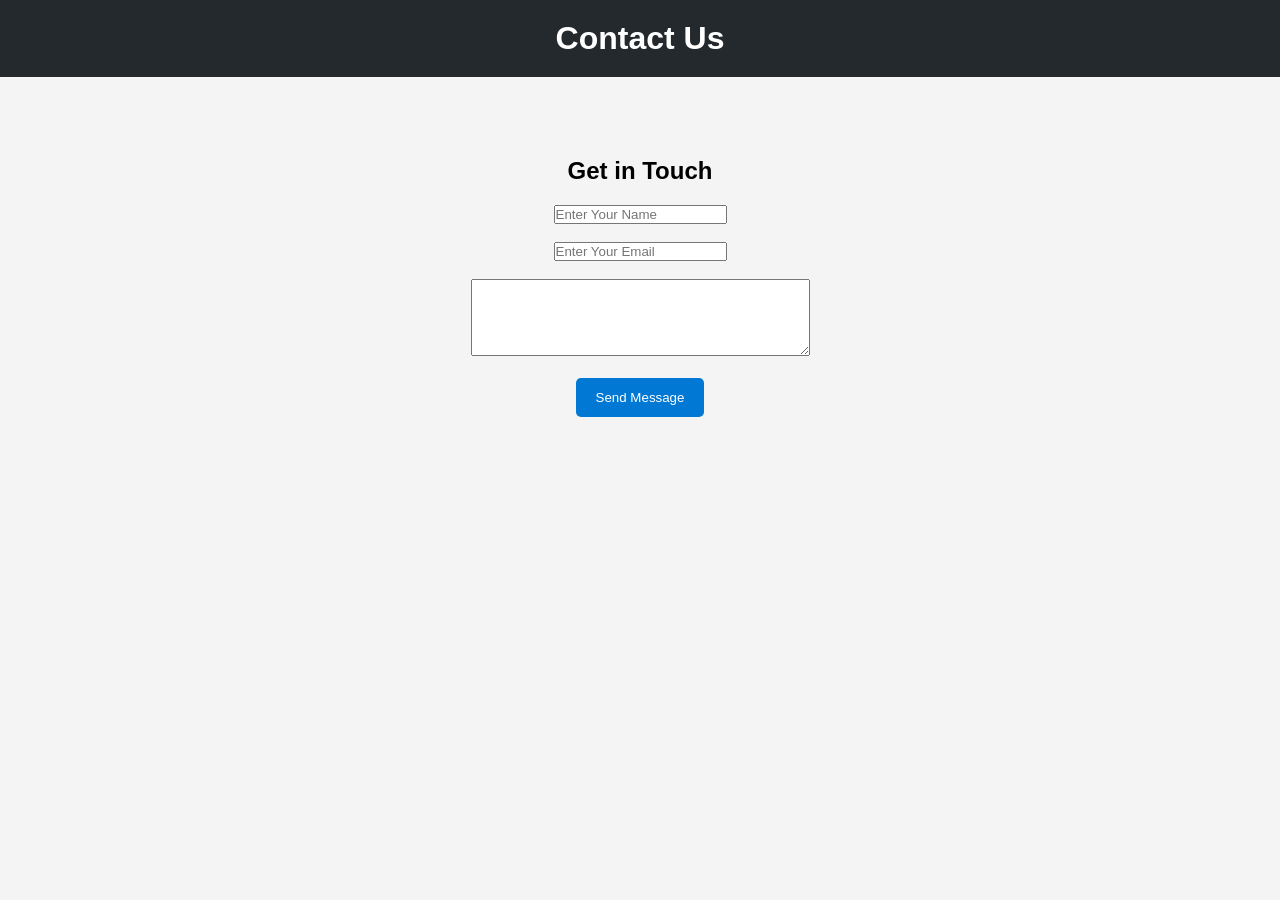
==== contact.html @ 00c9b46f "Intial commit" ====
<!DOCTYPE html>
<html>
<head>
    <title>Contact</title>
    <link rel="stylesheet" href="css/style.css">
</head>
<body>

<header>
    <h1>Contact Us</h1>
</header>

<section class="hero">

    <h2>Get in Touch</h2>

    <form>

        <input
            type="text"
            placeholder="Enter Your Name"
            required
        >

        <br><br>

        <input
            type="email"
            placeholder="Enter Your Email"
            required
        >

        <br><br>

        <textarea
            rows="5"
            cols="40"
            placeholder="Your Message">
        </textarea>

        <br><br>

        <button type="submit">
            Send Message
        </button>

    </form>

</section>

</body>
</html>
---- css/style.css ----
* {
    margin: 0;
    padding: 0;
    box-sizing: border-box;
}

body {
    font-family: Arial, sans-serif;
    background-color: #f4f4f4;
}

header {
    background-color: #24292e;
    color: white;
    text-align: center;
    padding: 20px;
}

nav {
    margin-top: 15px;
}

nav a {
    text-decoration: none;
    color: white;
    margin: 10px;
    font-weight: bold;
}

.hero {
    text-align: center;
    padding: 80px 20px;
}

.hero h2 {
    margin-bottom: 20px;
}

button {
    background-color: #0078d4;
    color: white;
    border: none;
    padding: 12px 20px;
    cursor: pointer;
    border-radius: 5px;
}

button:hover {
    background-color: #0056b3;
}
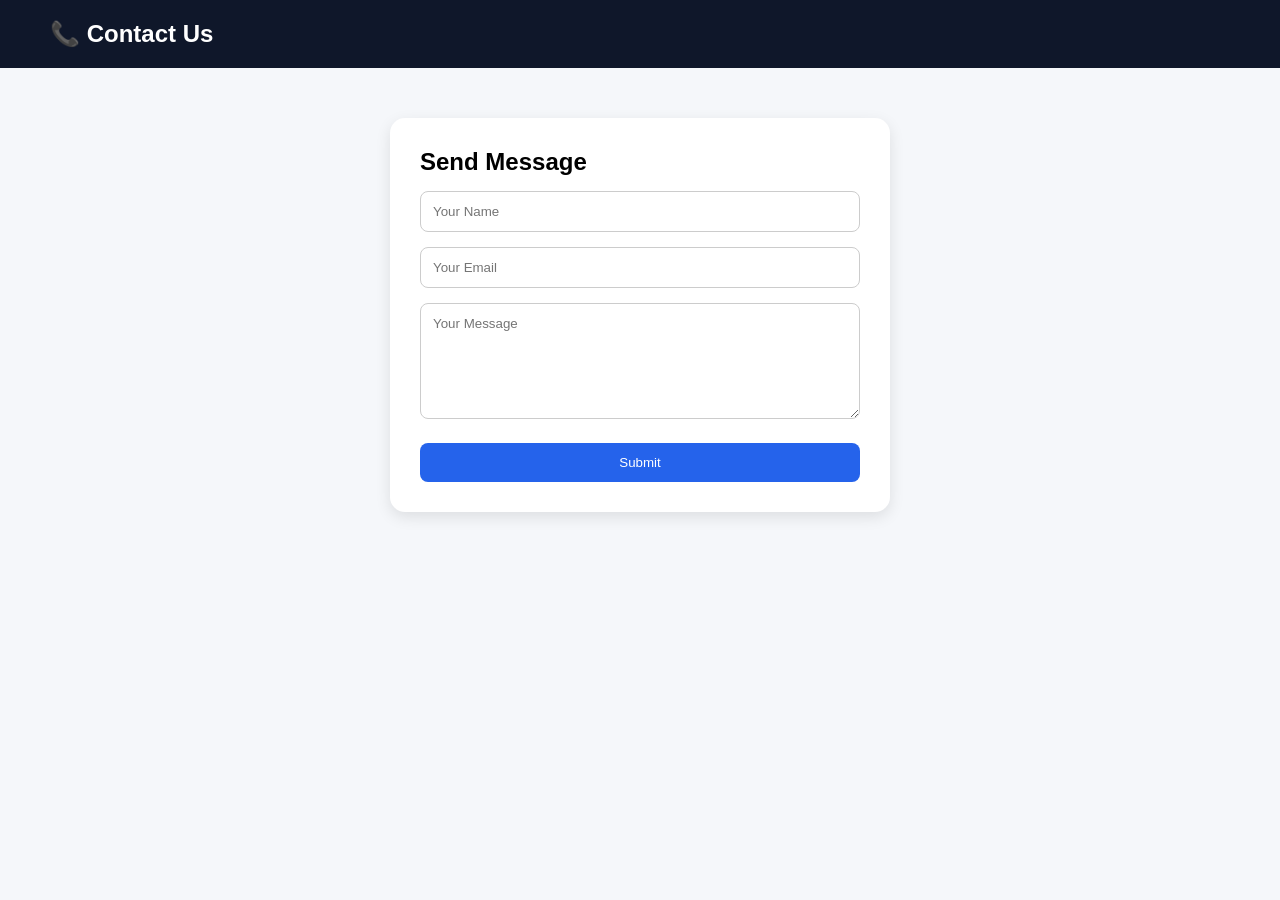
==== commit defac00a: "Added responsive modern ui" ====
--- a/contact.html
+++ b/contact.html
@@ -1,50 +1,32 @@
 <!DOCTYPE html>
-<html>
+<html lang="en">
 <head>
-    <title>Contact</title>
-    <link rel="stylesheet" href="css/style.css">
+<meta charset="UTF-8">
+<meta name="viewport" content="width=device-width, initial-scale=1.0">
+<title>Contact</title>
+<link rel="stylesheet" href="css/style.css">
 </head>
 <body>
 
 <header>
-    <h1>Contact Us</h1>
+<div class="logo">📞 Contact Us</div>
 </header>
 
-<section class="hero">
+<section class="contact-section">
 
-    <h2>Get in Touch</h2>
+<form class="contact-form">
 
-    <form>
+<h2>Send Message</h2>
 
-        <input
-            type="text"
-            placeholder="Enter Your Name"
-            required
-        >
+<input type="text" placeholder="Your Name">
 
-        <br><br>
+<input type="email" placeholder="Your Email">
 
-        <input
-            type="email"
-            placeholder="Enter Your Email"
-            required
-        >
+<textarea rows="6" placeholder="Your Message"></textarea>
 
-        <br><br>
+<button type="submit">Submit</button>
 
-        <textarea
-            rows="5"
-            cols="40"
-            placeholder="Your Message">
-        </textarea>
-
-        <br><br>
-
-        <button type="submit">
-            Send Message
-        </button>
-
-    </form>
+</form>
 
 </section>
 
--- a/css/style.css
+++ b/css/style.css
@@ -1,50 +1,154 @@
-* {
-    margin: 0;
-    padding: 0;
-    box-sizing: border-box;
+*{
+margin:0;
+padding:0;
+box-sizing:border-box;
+font-family:'Segoe UI',sans-serif;
 }
 
-body {
-    font-family: Arial, sans-serif;
-    background-color: #f4f4f4;
+body{
+background:#f5f7fa;
 }
 
-header {
-    background-color: #24292e;
-    color: white;
-    text-align: center;
-    padding: 20px;
+header{
+background:#0f172a;
+color:white;
+display:flex;
+justify-content:space-between;
+align-items:center;
+padding:20px 50px;
 }
 
-nav {
-    margin-top: 15px;
+.logo{
+font-size:24px;
+font-weight:bold;
 }
 
-nav a {
-    text-decoration: none;
-    color: white;
-    margin: 10px;
-    font-weight: bold;
+nav a{
+color:white;
+text-decoration:none;
+margin-left:20px;
+font-weight:500;
 }
 
-.hero {
-    text-align: center;
-    padding: 80px 20px;
+nav a:hover{
+color:#38bdf8;
 }
 
-.hero h2 {
-    margin-bottom: 20px;
+.hero{
+height:80vh;
+display:flex;
+flex-direction:column;
+justify-content:center;
+align-items:center;
+text-align:center;
+padding:20px;
+background:linear-gradient(
+135deg,
+#2563eb,
+#7c3aed
+);
+color:white;
 }
 
-button {
-    background-color: #0078d4;
-    color: white;
-    border: none;
-    padding: 12px 20px;
-    cursor: pointer;
-    border-radius: 5px;
+.hero h1{
+font-size:50px;
+margin-bottom:20px;
 }
 
-button:hover {
-    background-color: #0056b3;
+.hero p{
+max-width:700px;
+font-size:20px;
+margin-bottom:30px;
+}
+
+.btn{
+background:white;
+color:#2563eb;
+padding:12px 25px;
+border-radius:10px;
+text-decoration:none;
+font-weight:bold;
+}
+
+.features,
+.tool-container{
+display:grid;
+grid-template-columns:repeat(auto-fit,minmax(280px,1fr));
+gap:25px;
+padding:50px;
+}
+
+.card{
+background:white;
+padding:25px;
+border-radius:15px;
+box-shadow:0 5px 15px rgba(0,0,0,0.1);
+transition:.3s;
+}
+
+.card:hover{
+transform:translateY(-10px);
+}
+
+.page-title{
+text-align:center;
+margin:40px 0;
+font-size:40px;
+}
+
+.contact-section{
+display:flex;
+justify-content:center;
+padding:50px;
+}
+
+.contact-form{
+background:white;
+padding:30px;
+width:500px;
+border-radius:15px;
+box-shadow:0 5px 15px rgba(0,0,0,0.1);
+}
+
+.contact-form input,
+.contact-form textarea{
+width:100%;
+padding:12px;
+margin-top:15px;
+border:1px solid #ccc;
+border-radius:8px;
+}
+
+.contact-form button{
+width:100%;
+margin-top:20px;
+padding:12px;
+background:#2563eb;
+color:white;
+border:none;
+border-radius:8px;
+cursor:pointer;
+}
+
+@media(max-width:768px){
+
+header{
+flex-direction:column;
+}
+
+nav{
+margin-top:15px;
+}
+
+.hero h1{
+font-size:35px;
+}
+
+.page-title{
+font-size:30px;
+}
+
+.contact-form{
+width:100%;
+}
 }
